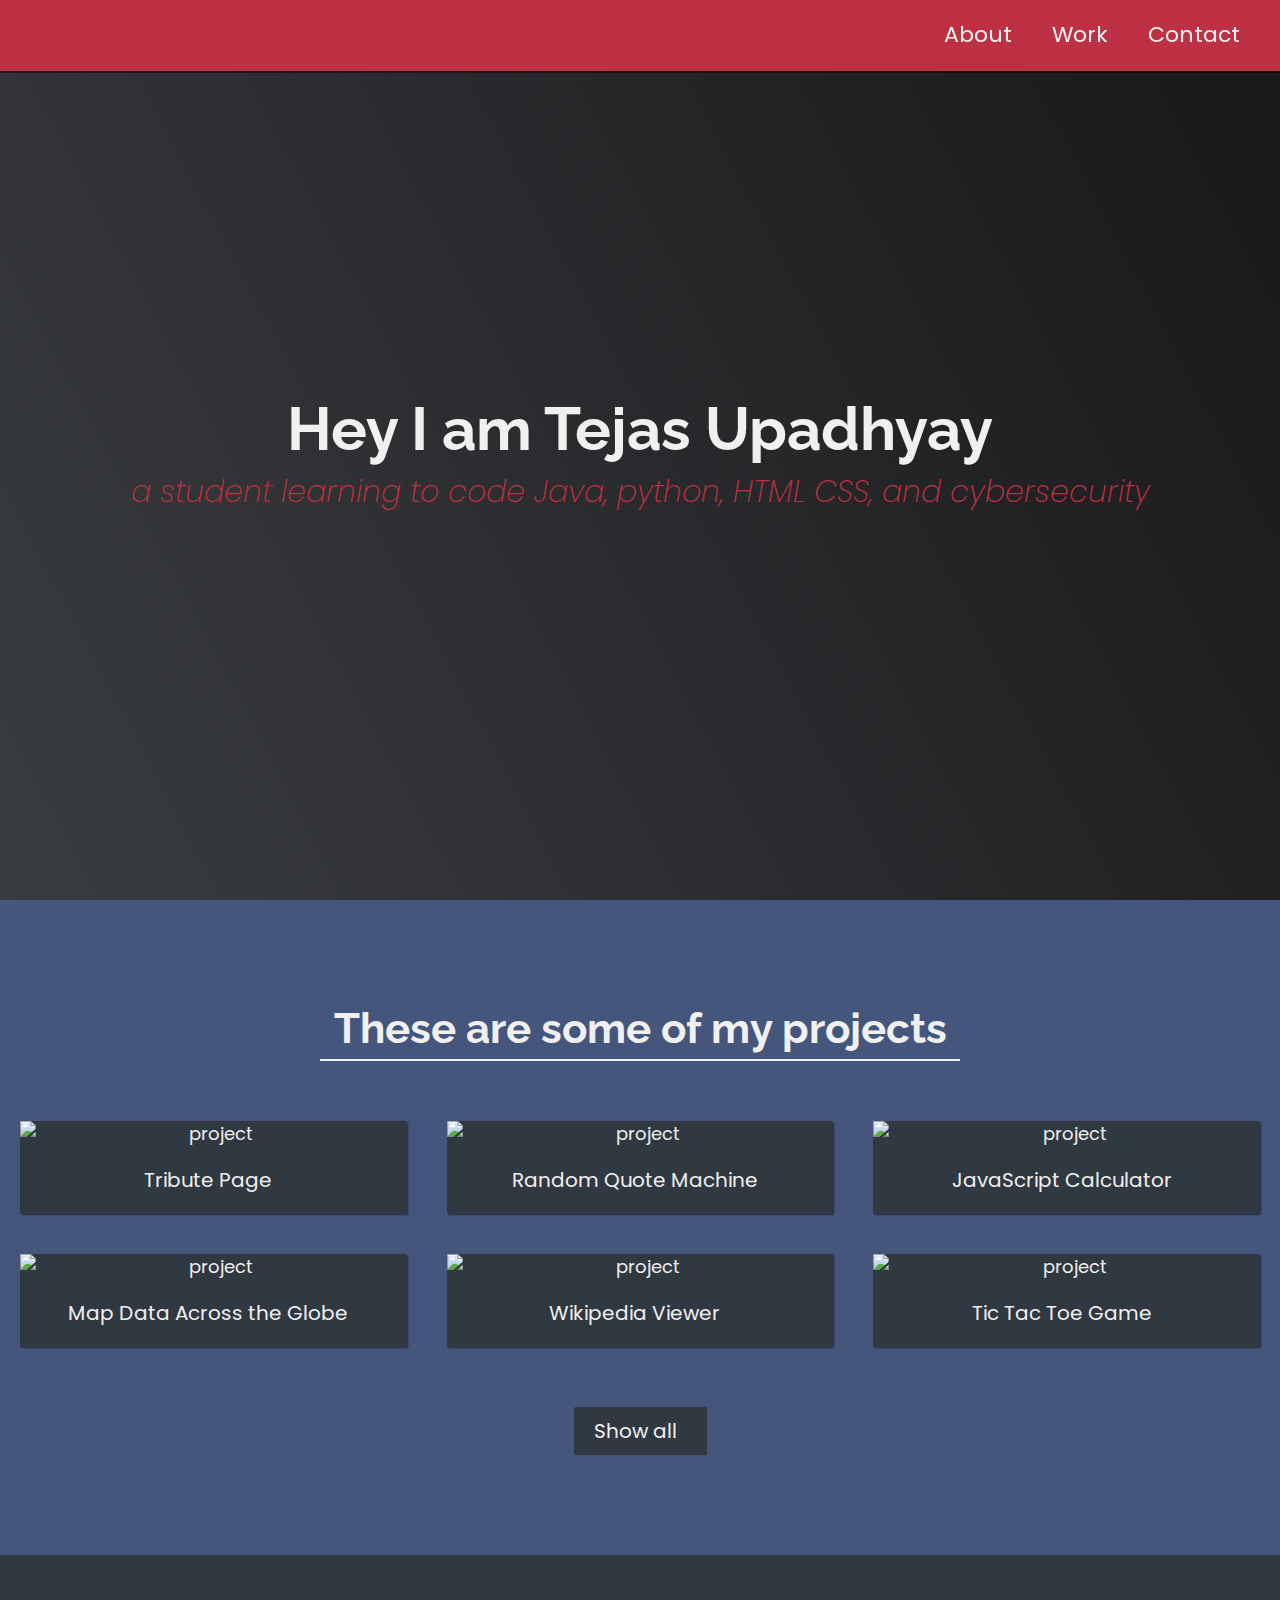
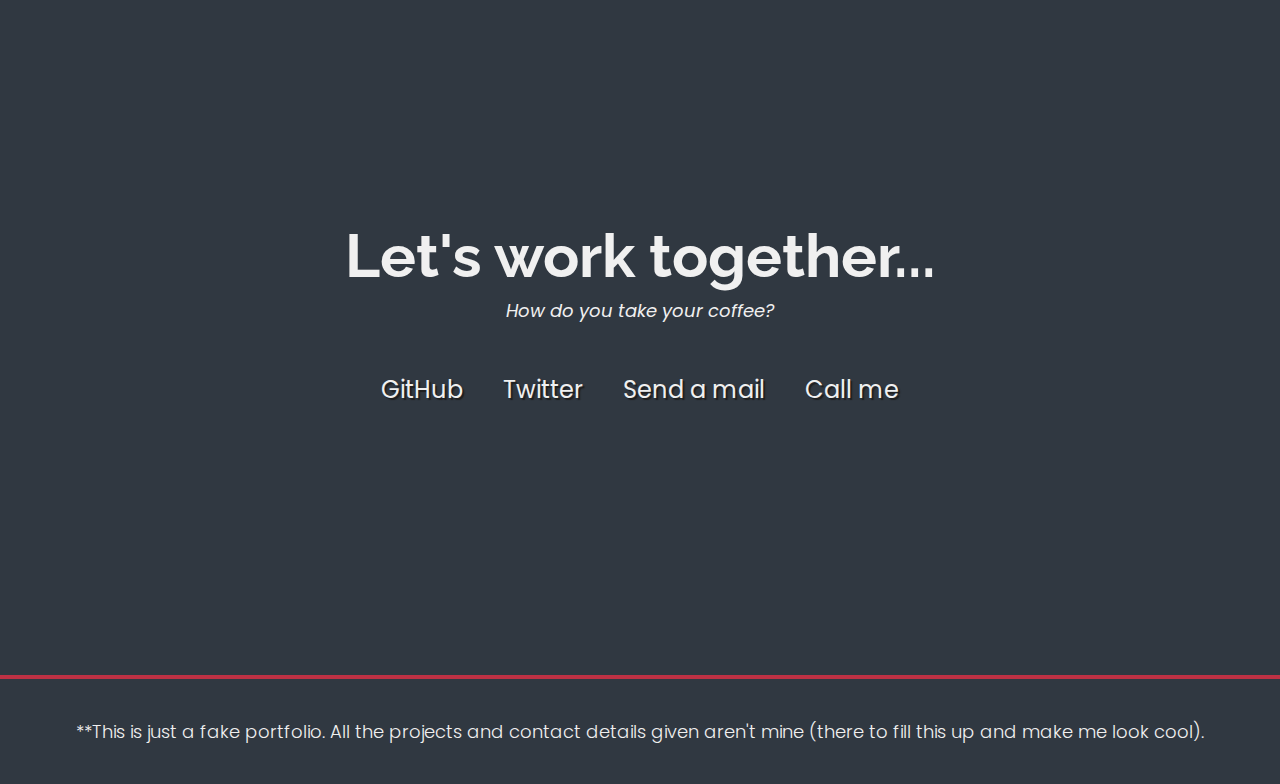
==== index.html @ 2652f076 "Update index.html" ====
<!DOCTYPE html>
<html>
  <head>
    <link rel="stylesheet" href="styles.css" />
    <link
      rel="stylesheet"
      href="https://use.fontawesome.com/releases/v5.8.2/css/all.css"
      integrity="sha384-oS3vJWv+0UjzBfQzYUhtDYW+Pj2yciDJxpsK1OYPAYjqT085Qq/1cq5FLXAZQ7Ay"
      crossorigin="anonymous"
    />
    <link
      href="https://fonts.googleapis.com/css?family=Poppins:200i,300,400&display=swap"
      rel="stylesheet"
    />
    <link
      href="https://fonts.googleapis.com/css?family=Raleway:700&display=swap"
      rel="stylesheet"
    />
  </head>
  <body>
    <!-- START NAV -->

    <nav id="navbar" class="nav">
      <ul class="nav-list">
        <li>
          <a href="#welcome-section">About</a>
        </li>
        <li>
          <a href="#projects">Work</a>
        </li>
        <li>
          <a href="#contact">Contact</a>
        </li>
      </ul>
    </nav>

    <!-- END NAV -->

    <!-- START WELCOME SECTION -->

    <section id="welcome-section" class="welcome-section">
      <h1>Hey I am Tejas Upadhyay</h1>
      <p>a student learning to code Java, python, HTML CSS, and cybersecurity</p>
    </section>

    <!-- END WELCOME SECTION -->

    <!-- START PROJECTS SECTION -->

    <section id="projects" class="projects-section">
      <h2 class="projects-section-header">These are some of my projects</h2>

      <div class="projects-grid">
        <a
          href="https://codepen.io/freeCodeCamp/full/zNqgVx"
          target="_blank"
          class="project project-tile"
        >
          <img
            class="project-image"
            src="https://cdn.freecodecamp.org/testable-projects-fcc/images/tribute.jpg"
            alt="project"
          />
          <p class="project-title">
            <span class="code">&lt;</span>
            Tribute Page
            <span class="code">&#47;&gt;</span>
          </p>
        </a>
        <a
          href="https://codepen.io/freeCodeCamp/full/qRZeGZ"
          target="_blank"
          class="project project-tile"
        >
          <img
            class="project-image"
            src="https://cdn.freecodecamp.org/testable-projects-fcc/images/random-quote-machine.png"
            alt="project"
          />
          <p class="project-title">
            <span class="code">&lt;</span>
            Random Quote Machine
            <span class="code">&#47;&gt;</span>
          </p>
        </a>
        <a
          href="https://codepen.io/freeCodeCamp/full/wgGVVX"
          target="_blank"
          class="project project-tile"
        >
          <img
            class="project-image"
            src="https://cdn.freecodecamp.org/testable-projects-fcc/images/calc.png"
            alt="project"
          />
          <p class="project-title">
            <span class="code">&lt;</span>
            JavaScript Calculator
            <span class="code">&#47;&gt;</span>
          </p>
        </a>
        <a
          href="https://codepen.io/freeCodeCamp/full/mVEJag"
          target="_blank"
          class="project project-tile"
        >
          <img
            class="project-image"
            src="https://cdn.freecodecamp.org/testable-projects-fcc/images/map.jpg"
            alt="project"
          />
          <p class="project-title">
            <span class="code">&lt;</span>
            Map Data Across the Globe
            <span class="code">&#47;&gt;</span>
          </p>
        </a>
        <a
          href="https://codepen.io/freeCodeCamp/full/wGqEga"
          target="_blank"
          class="project project-tile"
        >
          <img
            class="project-image"
            src="https://cdn.freecodecamp.org/testable-projects-fcc/images/wiki.png"
            alt="project"
          />
          <p class="project-title">
            <span class="code">&lt;</span>
            Wikipedia Viewer
            <span class="code">&#47;&gt;</span>
          </p>
        </a>
        <a
          href="https://codepen.io/freeCodeCamp/full/KzXQgy"
          target="_blank"
          class="project project-tile"
        >
          <img
            class="project-image"
            src="https://cdn.freecodecamp.org/testable-projects-fcc/images/tic-tac-toe.png"
            alt="project"
          />
          <p class="project-title">
            <span class="code">&lt;</span>
            Tic Tac Toe Game
            <span class="code">&#47;&gt;</span>
          </p>
        </a>
      </div>

      <a
        href="https://codepen.io/FreeCodeCamp/"
        class="btn btn-show-all"
        target="_blank"
        >Show all<i class="fas fa-chevron-right"></i
      ></a>
    </section>

    <!-- END PROJECTS SECTION -->

    <!-- START CONTACT SECTION -->

    <section id="contact" class="contact-section">
      <div class="contact-section-header">
        <h2>Let's work together...</h2>
        <p>How do you take your coffee?</p>
      </div>
      <div class="contact-links">
        <a
          id="profile-link"
          href="https://github.com/JJtarax"
          target="_blank"
          class="btn contact-details"
          ><i class="fab fa-github"></i> GitHub</a
        >
        <a
          href="https://twitter.com/JJtarax"
          target="_blank"
          class="btn contact-details"
          ><i class="fab fa-twitter"></i> Twitter</a
        >
        <a href="mailto:raymajtarax@gmail.com" class="btn contact-details"><i class="fas fa-at"></i> Send a mail</a
        >
        <a href="tel:555-555-5555" class="btn contact-details"
          ><i class="fas fa-mobile-alt"></i> Call me</a
        >
      </div>
    </section>

    <!-- END CONTACT SECTION -->

    <!-- START FOOTER SECTION -->

    <footer>
      <p>
        **This is just a fake portfolio. All the projects and contact details
        given aren't mine (there to fill this up and make me look cool).
      </p>
    </footer>

    <!-- END FOOTER SECTION -->
  <script data-cfasync="false" src="/cdn-cgi/scripts/5c5dd728/cloudflare-static/email-decode.min.js"></script></body>
</html>
---- styles.css ----
/* Custom properties/variables  */
:root {
  --main-white: #f0f0f0;
  --main-red: #be3144;
  --main-blue: #45567d;
  --main-gray: #303841;
}

/* Base reset */
* {
  margin: 0;
  padding: 0;
}

/* box-sizing and font sizing */
*,
*::before,
*::after {
  box-sizing: inherit;
}

html {
  box-sizing: border-box;

  /* Set font size for easy rem calculations
   * default document font size = 16px, 1rem = 16px, 100% = 16px
   * (100% / 16px) * 10 = 62.5%, 1rem = 10px, 62.5% = 10px
  */
  font-size: 62.5%;
  scroll-behavior: smooth;
}

/* A few media query to set some font sizes at different screen sizes.
 * This helps automate a bit of responsiveness.
 * The trick is to use the rem unit for size values, margin and padding.
 * Because rem is relative to the document font size
 * when we scale up or down the font size on the document
 * it will affect all properties using rem units for the values.
*/

/* I am using the em unit for breakpoints
 * The calculation is the following
 * screen size divided by browser base font size
 * As an example: a breakpoint at 980px
 * 980px / 16px = 61.25em
*/

/* 1200px / 16px = 75em */
@media (max-width: 75em) {
  html {
    font-size: 60%;
  }
}

/* 980px / 16px = 61.25em */
@media (max-width: 61.25em) {
  html {
    font-size: 58%;
  }
}

/* 460px / 16px = 28.75em */
@media (max-width: 28.75em) {
  html {
    font-size: 55%;
  }
}

/* Base styles */

body {
  font-family: 'Poppins', sans-serif;
  font-size: 1.8rem; /* 18px */
  font-weight: 400;
  line-height: 1.4;
  color: var(--main-white);
}

h1,
h2 {
  font-family: 'Raleway', sans-serif;
  font-weight: 700;
  text-align: center;
}

h1 {
  font-size: 6rem;
}

h2 {
  font-size: 4.2rem;
}

ul {
  list-style: none;
}

a {
  text-decoration: none;
  color: var(--main-white);
}

img {
  display: block;
  width: 100%;
}

/* nav */

.nav {
  display: flex;
  justify-content: flex-end;
  position: fixed;
  top: 0;
  left: 0;
  width: 100%;
  background: var(--main-red);
  box-shadow: 0 2px 0 rgba(0, 0, 0, 0.4);
  z-index: 10;
}

.nav-list {
  display: flex;
  margin-right: 2rem;
}

@media (max-width: 28.75em) {
  .nav {
    justify-content: center;
  }

  .nav-list {
    margin: 0 1rem;
  }
}

.nav-list a {
  display: block;
  font-size: 2.2rem;
  padding: 2rem;
}

.nav-list a:hover {
  background: var(--main-blue);
}

/* Welcome section */

.welcome-section {
  display: flex;
  flex-direction: column;
  justify-content: center;
  align-items: center;
  width: 100%;
  height: 100vh;
  background-color: #000;
  background-image: linear-gradient(62deg, #3a3d40 0%, #181719 100%);
}

.welcome-section > p {
  font-size: 3rem;
  font-weight: 200;
  font-style: italic;
  color: var(--main-red);
}

/* Projects section */

.projects-section {
  text-align: center;
  padding: 10rem 2rem;
  background: var(--main-blue);
}

.projects-section-header {
  max-width: 640px;
  margin: 0 auto 6rem auto;
  border-bottom: 0.2rem solid var(--main-white);
}

@media (max-width: 28.75em) {
  .projects-section-header {
    font-size: 4rem;
  }
}

/* "Automagic" image grid using no media queries */
.projects-grid {
  display: grid;
  grid-template-columns: repeat(auto-fit, minmax(320px, 1fr));
  grid-gap: 4rem;
  width: 100%;
  max-width: 1280px;
  margin: 0 auto;
  margin-bottom: 6rem;
}

@media (max-width: 30.625em) {
  .projects-section {
    padding: 6rem 1rem;
  }

  .projects-grid {
    grid-template-columns: 1fr;
  }
}

.project {
  background: var(--main-gray);
  box-shadow: 1px 1px 2px rgba(0, 0, 0, 0.5);
  border-radius: 2px;
}

.code {
  color: var(--main-gray);
  transition: color 0.3s ease-out;
}

.project:hover .code {
  color: #ff7f50;
}

.project-image {
  height: calc(100% - 6.8rem);
  width: 100%;
  object-fit: cover;
}

.project-title {
  font-size: 2rem;
  padding: 2rem 0.5rem;
}

.btn {
  display: inline-block;
  padding: 1rem 2rem;
  border-radius: 2px;
}

.btn-show-all {
  font-size: 2rem;
  background: var(--main-gray);
  transition: background 0.3s ease-out;
}

.btn-show-all:hover {
  background: var(--main-red);
}

.btn-show-all:hover > i {
  transform: translateX(2px);
}

.btn-show-all > i {
  margin-left: 10px;
  transform: translateX(0);
  transition: transform 0.3s ease-out;
}

/* Contact section */

.contact-section {
  display: flex;
  flex-direction: column;
  justify-content: center;
  align-items: center;
  text-align: center;
  width: 100%;
  height: 80vh;
  padding: 0 2rem;
  background: var(--main-gray);
}

.contact-section-header > h2 {
  font-size: 6rem;
}

@media (max-width: 28.75em) {
  .contact-section-header > h2 {
    font-size: 4rem;
  }
}

.contact-section-header > p {
  font-style: italic;
}

.contact-links {
  display: flex;
  justify-content: center;
  width: 100%;
  max-width: 980px;
  margin-top: 4rem;
  flex-wrap: wrap;
}

.contact-details {
  font-size: 2.4rem;
  text-shadow: 2px 2px 1px #1f1f1f;
  transition: transform 0.3s ease-out;
}

.contact-details:hover {
  transform: translateY(8px);
}

/* Footer */

footer {
  font-weight: 300;
  display: flex;
  justify-content: space-evenly;
  padding: 2rem;
  background: var(--main-gray);
  border-top: 4px solid var(--main-red);
}

footer > p {
  margin: 2rem;
}

footer i {
  vertical-align: middle;
}

@media (max-width: 28.75em) {
  footer {
    flex-direction: column;
    text-align: center;
  }
}
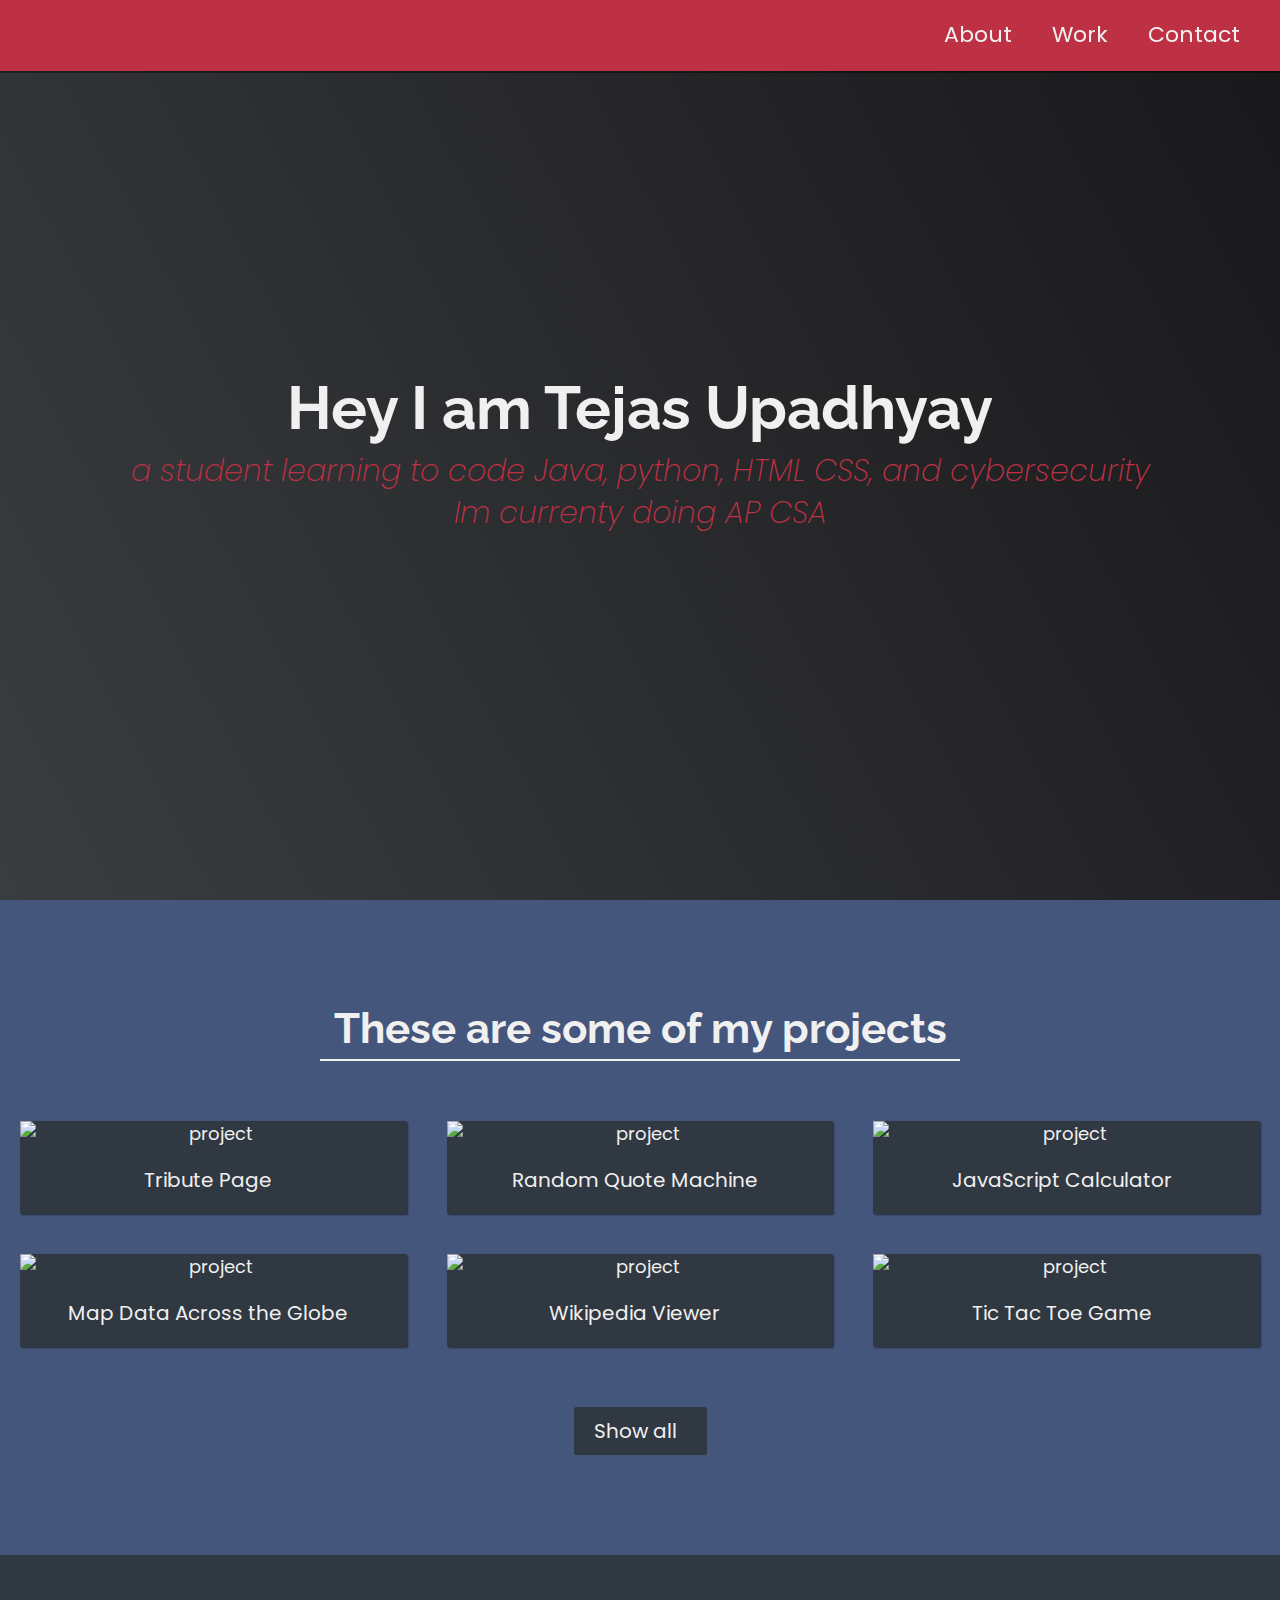
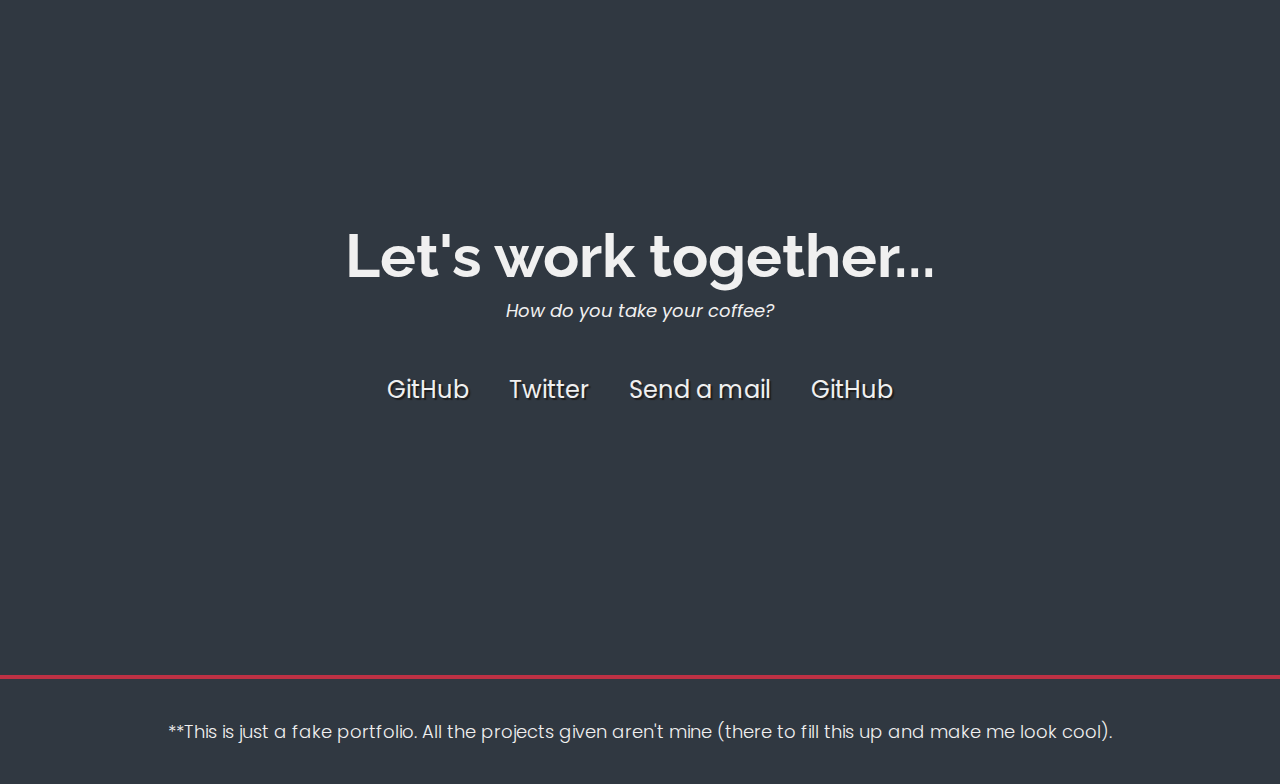
==== commit 1948d111: "Update" ====
--- a/index.html
+++ b/index.html
@@ -24,7 +24,7 @@
     <nav id="navbar" class="nav">
       <ul class="nav-list">
         <li>
-          <a href="#welcome-section">About</a>
+          <a href="#About">About</a>
         </li>
         <li>
           <a href="#projects">Work</a>
@@ -39,9 +39,10 @@
 
     <!-- START WELCOME SECTION -->
 
-    <section id="welcome-section" class="welcome-section">
+    <section id="About" class="About">
       <h1>Hey I am Tejas Upadhyay</h1>
       <p>a student learning to code Java, python, HTML CSS, and cybersecurity</p>
+      <p>Im currenty doing AP CSA</p>
     </section>
 
     <!-- END WELCOME SECTION -->
@@ -183,8 +184,12 @@
         >
         <a href="mailto:raymajtarax@gmail.com" class="btn contact-details"><i class="fas fa-at"></i> Send a mail</a
         >
-        <a href="tel:555-555-5555" class="btn contact-details"
-          ><i class="fas fa-mobile-alt"></i> Call me</a
+        <a
+          id="profile-link"
+          href="https://discord.com/users/706881691972665436"
+          target="_blank"
+          class="btn contact-details"
+          ><i class="fab fa-discord"></i> GitHub</a
         >
       </div>
     </section>
@@ -195,8 +200,7 @@
 
     <footer>
       <p>
-        **This is just a fake portfolio. All the projects and contact details
-        given aren't mine (there to fill this up and make me look cool).
+        **This is just a fake portfolio. All the projects given aren't mine (there to fill this up and make me look cool).
       </p>
     </footer>
 
--- a/styles.css
+++ b/styles.css
@@ -146,7 +146,7 @@
 
 /* Welcome section */
 
-.welcome-section {
+.About {
   display: flex;
   flex-direction: column;
   justify-content: center;
@@ -157,7 +157,7 @@
   background-image: linear-gradient(62deg, #3a3d40 0%, #181719 100%);
 }
 
-.welcome-section > p {
+.About > p {
   font-size: 3rem;
   font-weight: 200;
   font-style: italic;
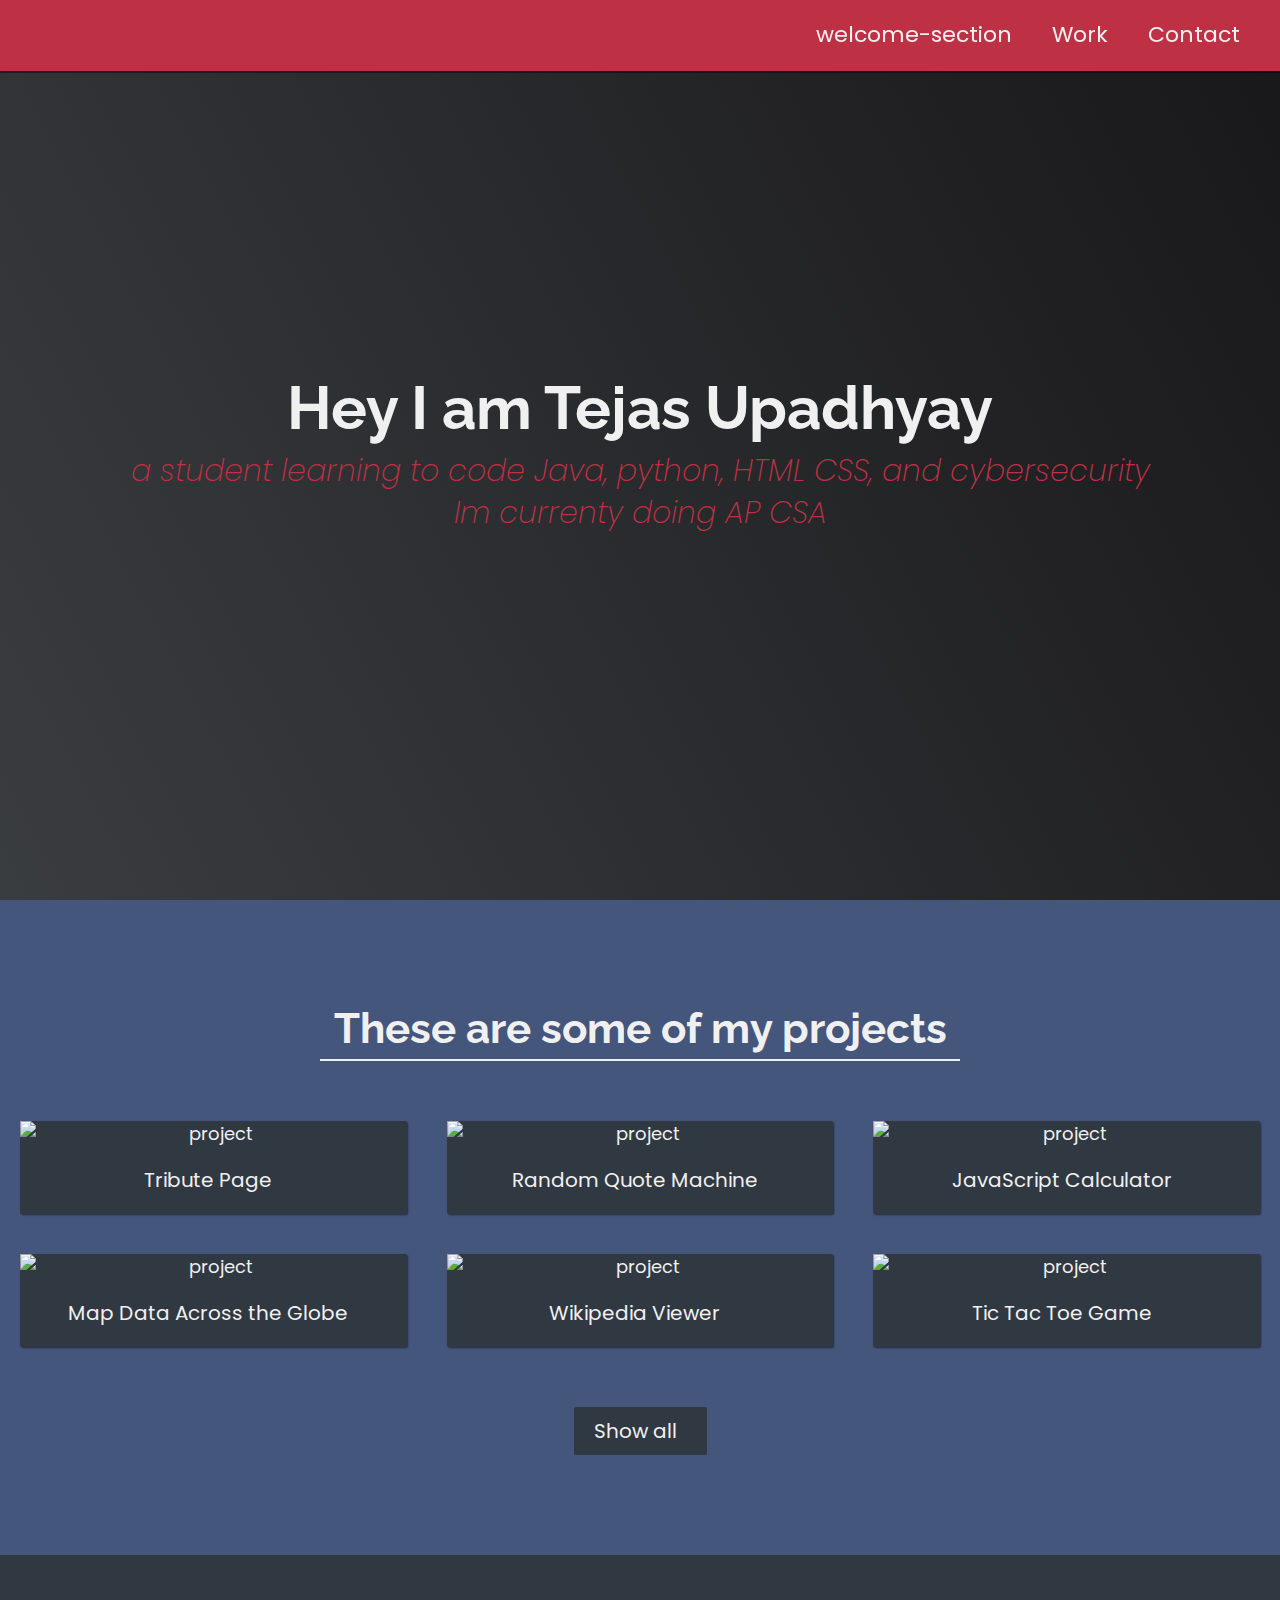
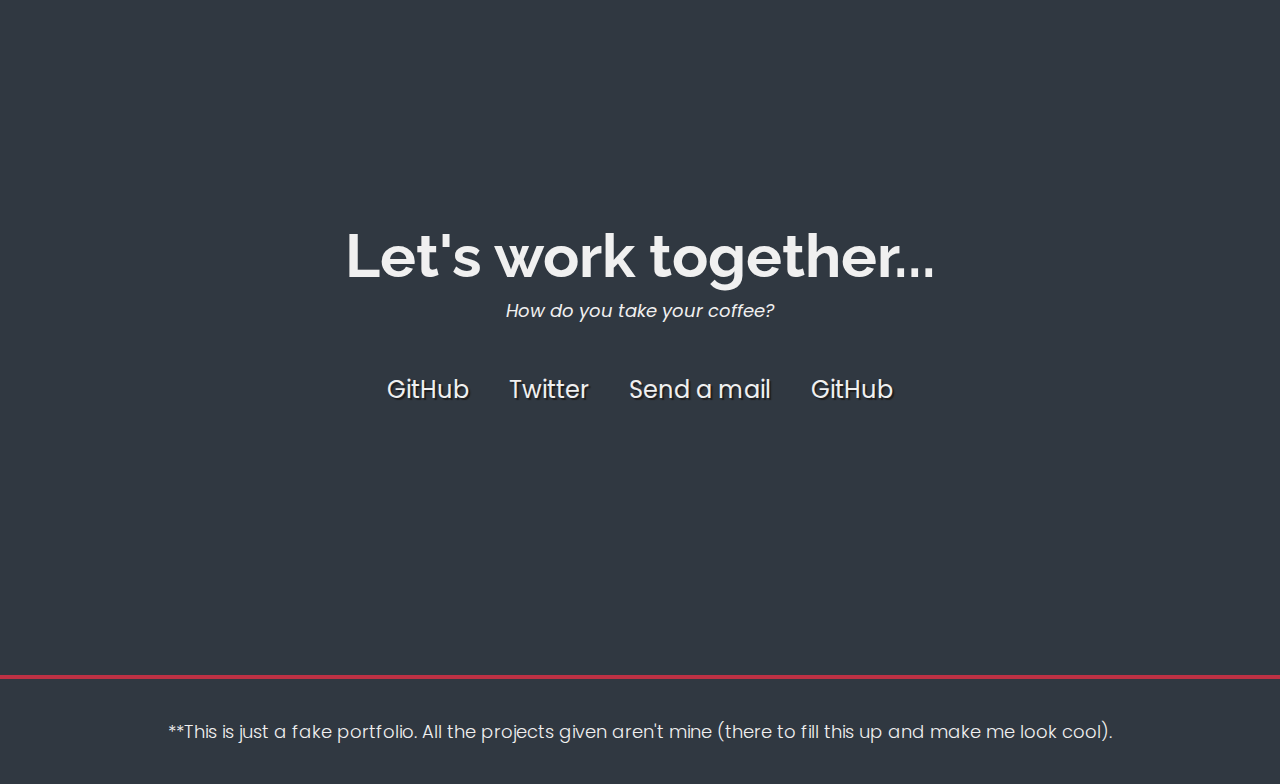
==== commit 8c35c59a: "Update" ====
--- a/index.html
+++ b/index.html
@@ -24,7 +24,7 @@
     <nav id="navbar" class="nav">
       <ul class="nav-list">
         <li>
-          <a href="#About">About</a>
+          <a href="#welcome-section">welcome-section</a>
         </li>
         <li>
           <a href="#projects">Work</a>
@@ -39,7 +39,7 @@
 
     <!-- START WELCOME SECTION -->
 
-    <section id="About" class="About">
+    <section id="welcome-section" class="welcome-section">
       <h1>Hey I am Tejas Upadhyay</h1>
       <p>a student learning to code Java, python, HTML CSS, and cybersecurity</p>
       <p>Im currenty doing AP CSA</p>
--- a/styles.css
+++ b/styles.css
@@ -146,7 +146,7 @@
 
 /* Welcome section */
 
-.About {
+.welcome-section {
   display: flex;
   flex-direction: column;
   justify-content: center;
@@ -157,7 +157,7 @@
   background-image: linear-gradient(62deg, #3a3d40 0%, #181719 100%);
 }
 
-.About > p {
+.welcome-section > p {
   font-size: 3rem;
   font-weight: 200;
   font-style: italic;
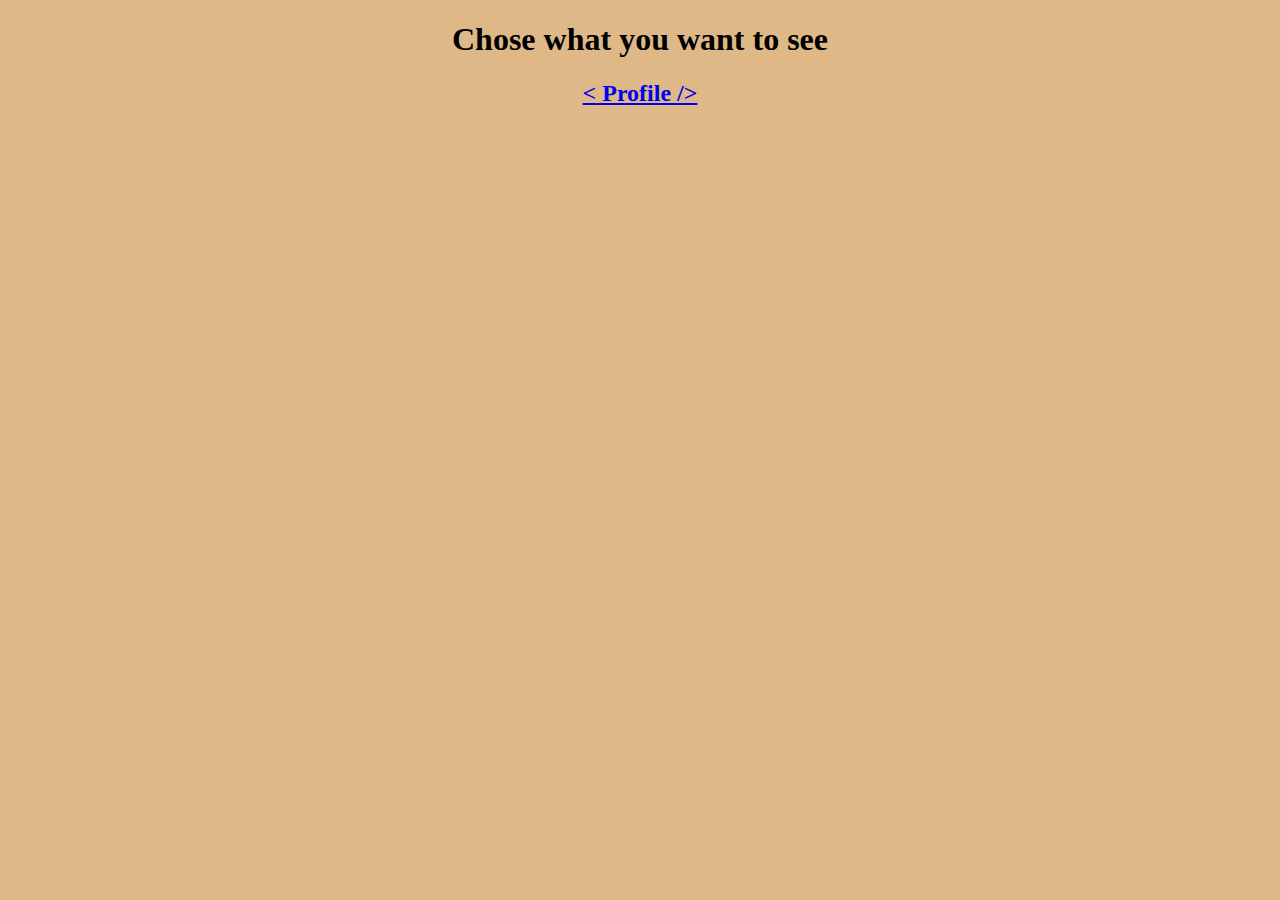
==== commit c9a70d27: "Create index.html" ====
--- a/index.html
+++ b/index.html
@@ -1,209 +1,30 @@
+<!DOCTYPE html>
+<html lang="en">
+<link rel="stylesheet" href="style.css">
+<head>
+    <meta charset="UTF-8">
+    <meta name="viewport" content="width=device-width, initial-scale=1.0">
+    <title>Document</title>
+</head>
+<body>
+    <h1>Chose what you want to see</h1>
+    <!-- START of website SECTION -->
 
-<!DOCTYPE html>
-<html>
-  <head>
-    <link rel="stylesheet" href="styles.css" />
-    <link
-      rel="stylesheet"
-      href="https://use.fontawesome.com/releases/v5.8.2/css/all.css"
-      integrity="sha384-oS3vJWv+0UjzBfQzYUhtDYW+Pj2yciDJxpsK1OYPAYjqT085Qq/1cq5FLXAZQ7Ay"
-      crossorigin="anonymous"
-    />
-    <link
-      href="https://fonts.googleapis.com/css?family=Poppins:200i,300,400&display=swap"
-      rel="stylesheet"
-    />
-    <link
-      href="https://fonts.googleapis.com/css?family=Raleway:700&display=swap"
-      rel="stylesheet"
-    />
-  </head>
-  <body>
-    <!-- START NAV -->
-
-    <nav id="navbar" class="nav">
-      <ul class="nav-list">
-        <li>
-          <a href="#welcome-section">welcome-section</a>
-        </li>
-        <li>
-          <a href="#projects">Work</a>
-        </li>
-        <li>
-          <a href="#contact">Contact</a>
-        </li>
-      </ul>
-    </nav>
-
-    <!-- END NAV -->
-
-    <!-- START WELCOME SECTION -->
-
-    <section id="welcome-section" class="welcome-section">
-      <h1>Hey I am Tejas Upadhyay</h1>
-      <p>a student learning to code Java, python, HTML CSS, and cybersecurity</p>
-      <p>Im currenty doing AP CSA</p>
-    </section>
-
-    <!-- END WELCOME SECTION -->
-
-    <!-- START PROJECTS SECTION -->
-
-    <section id="projects" class="projects-section">
-      <h2 class="projects-section-header">These are some of my projects</h2>
-
-      <div class="projects-grid">
-        <a
-          href="https://codepen.io/freeCodeCamp/full/zNqgVx"
+    <!-- start of website 1 -->
+    <a
+          href="https://jjtarax.github.io/Website/1/"
           target="_blank"
           class="project project-tile"
         >
-          <img
-            class="project-image"
-            src="https://cdn.freecodecamp.org/testable-projects-fcc/images/tribute.jpg"
-            alt="project"
-          />
-          <p class="project-title">
+        <h2 class="project-title">
             <span class="code">&lt;</span>
-            Tribute Page
+            Profile
             <span class="code">&#47;&gt;</span>
-          </p>
-        </a>
-        <a
-          href="https://codepen.io/freeCodeCamp/full/qRZeGZ"
-          target="_blank"
-          class="project project-tile"
-        >
-          <img
-            class="project-image"
-            src="https://cdn.freecodecamp.org/testable-projects-fcc/images/random-quote-machine.png"
-            alt="project"
-          />
-          <p class="project-title">
-            <span class="code">&lt;</span>
-            Random Quote Machine
-            <span class="code">&#47;&gt;</span>
-          </p>
-        </a>
-        <a
-          href="https://codepen.io/freeCodeCamp/full/wgGVVX"
-          target="_blank"
-          class="project project-tile"
-        >
-          <img
-            class="project-image"
-            src="https://cdn.freecodecamp.org/testable-projects-fcc/images/calc.png"
-            alt="project"
-          />
-          <p class="project-title">
-            <span class="code">&lt;</span>
-            JavaScript Calculator
-            <span class="code">&#47;&gt;</span>
-          </p>
-        </a>
-        <a
-          href="https://codepen.io/freeCodeCamp/full/mVEJag"
-          target="_blank"
-          class="project project-tile"
-        >
-          <img
-            class="project-image"
-            src="https://cdn.freecodecamp.org/testable-projects-fcc/images/map.jpg"
-            alt="project"
-          />
-          <p class="project-title">
-            <span class="code">&lt;</span>
-            Map Data Across the Globe
-            <span class="code">&#47;&gt;</span>
-          </p>
-        </a>
-        <a
-          href="https://codepen.io/freeCodeCamp/full/wGqEga"
-          target="_blank"
-          class="project project-tile"
-        >
-          <img
-            class="project-image"
-            src="https://cdn.freecodecamp.org/testable-projects-fcc/images/wiki.png"
-            alt="project"
-          />
-          <p class="project-title">
-            <span class="code">&lt;</span>
-            Wikipedia Viewer
-            <span class="code">&#47;&gt;</span>
-          </p>
-        </a>
-        <a
-          href="https://codepen.io/freeCodeCamp/full/KzXQgy"
-          target="_blank"
-          class="project project-tile"
-        >
-          <img
-            class="project-image"
-            src="https://cdn.freecodecamp.org/testable-projects-fcc/images/tic-tac-toe.png"
-            alt="project"
-          />
-          <p class="project-title">
-            <span class="code">&lt;</span>
-            Tic Tac Toe Game
-            <span class="code">&#47;&gt;</span>
-          </p>
-        </a>
-      </div>
+        </h2>
+    </a>
+    <!-- end of website 1 -->
 
-      <a
-        href="https://codepen.io/FreeCodeCamp/"
-        class="btn btn-show-all"
-        target="_blank"
-        >Show all<i class="fas fa-chevron-right"></i
-      ></a>
-    </section>
 
-    <!-- END PROJECTS SECTION -->
-
-    <!-- START CONTACT SECTION -->
-
-    <section id="contact" class="contact-section">
-      <div class="contact-section-header">
-        <h2>Let's work together...</h2>
-        <p>How do you take your coffee?</p>
-      </div>
-      <div class="contact-links">
-        <a
-          id="profile-link"
-          href="https://github.com/JJtarax"
-          target="_blank"
-          class="btn contact-details"
-          ><i class="fab fa-github"></i> GitHub</a
-        >
-        <a
-          href="https://twitter.com/JJtarax"
-          target="_blank"
-          class="btn contact-details"
-          ><i class="fab fa-twitter"></i> Twitter</a
-        >
-        <a href="mailto:raymajtarax@gmail.com" class="btn contact-details"><i class="fas fa-at"></i> Send a mail</a
-        >
-        <a
-          id="profile-link"
-          href="https://discord.com/users/706881691972665436"
-          target="_blank"
-          class="btn contact-details"
-          ><i class="fab fa-discord"></i> GitHub</a
-        >
-      </div>
-    </section>
-
-    <!-- END CONTACT SECTION -->
-
-    <!-- START FOOTER SECTION -->
-
-    <footer>
-      <p>
-        **This is just a fake portfolio. All the projects given aren't mine (there to fill this up and make me look cool).
-      </p>
-    </footer>
-
-    <!-- END FOOTER SECTION -->
-  <script data-cfasync="false" src="/cdn-cgi/scripts/5c5dd728/cloudflare-static/email-decode.min.js"></script></body>
-</html>
+    <!-- end of website section -->
+</body>
+</html>--- a/style.css
+++ b/style.css
@@ -0,0 +1,5 @@
+body {
+    text-align: center;
+    background-color: burlywood;
+    /*background-image: url(https://steamuserimages-a.akamaihd.net/ugc/809997459553919208/580192EFBD48D204462263A517BD48E641715C3C/?imw=5000&imh=5000&ima=fit&impolicy=Letterbox&imcolor=%23000000&letterbox=false);*/
+    }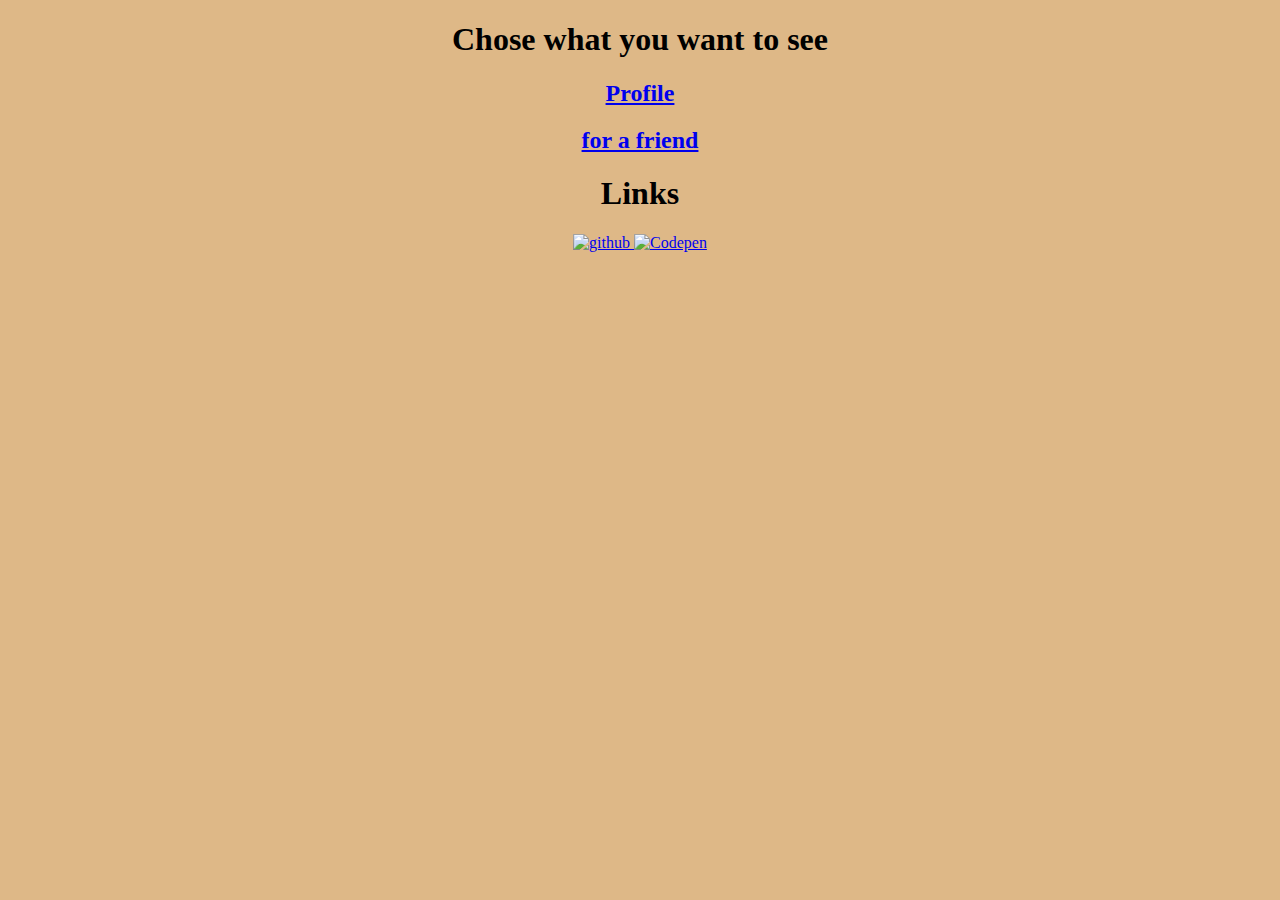
==== commit 3c2d8cdc: "cali girls" ====
--- a/index.html
+++ b/index.html
@@ -8,23 +8,46 @@
 </head>
 <body>
     <h1>Chose what you want to see</h1>
-    <!-- START of website SECTION -->
-
-    <!-- start of website 1 -->
     <a
           href="https://jjtarax.github.io/Website/1/"
           target="_blank"
           class="project project-tile"
         >
         <h2 class="project-title">
-            <span class="code">&lt;</span>
             Profile
-            <span class="code">&#47;&gt;</span>
         </h2>
     </a>
-    <!-- end of website 1 -->
+    <a
+        href="https://www.youtube.com/watch?v=S-fe9T28VLM"
+        target="_blank"
+        class="project project-tile"
+        >
+        <h2>
+            for a friend
+        </h2>
+    </a>
 
+    <h1>Links</h1>
+    <a
+        href = "https://github.com/JJtarax/"
+        target="_blank"
+        class="project project-tile"
+        >
+        <img 
+            src="https://logos-world.net/wp-content/uploads/2020/11/GitHub-Logo.png" 
+            alt="github"
+            class="links-img"
+            >
 
-    <!-- end of website section -->
+    <a
+        href = "https://codepen.io/JJtarax/"
+        target="_blank"
+        class="project project-tile"
+        >
+        <img 
+            src="https://d33wubrfki0l68.cloudfront.net/assets/8666817d946d5a219a2732a3e4f4aeb83ba9e77b/codepen-wordmark-display-inside-black@10x.png" 
+            alt="Codepen" 
+            class="links-img"
+             >
 </body>
 </html>--- a/style.css
+++ b/style.css
@@ -2,4 +2,9 @@
     text-align: center;
     background-color: burlywood;
     /*background-image: url(https://steamuserimages-a.akamaihd.net/ugc/809997459553919208/580192EFBD48D204462263A517BD48E641715C3C/?imw=5000&imh=5000&ima=fit&impolicy=Letterbox&imcolor=%23000000&letterbox=false);*/
-    }+    }
+
+.links-img {
+    width: 10%;
+    height: auto;
+}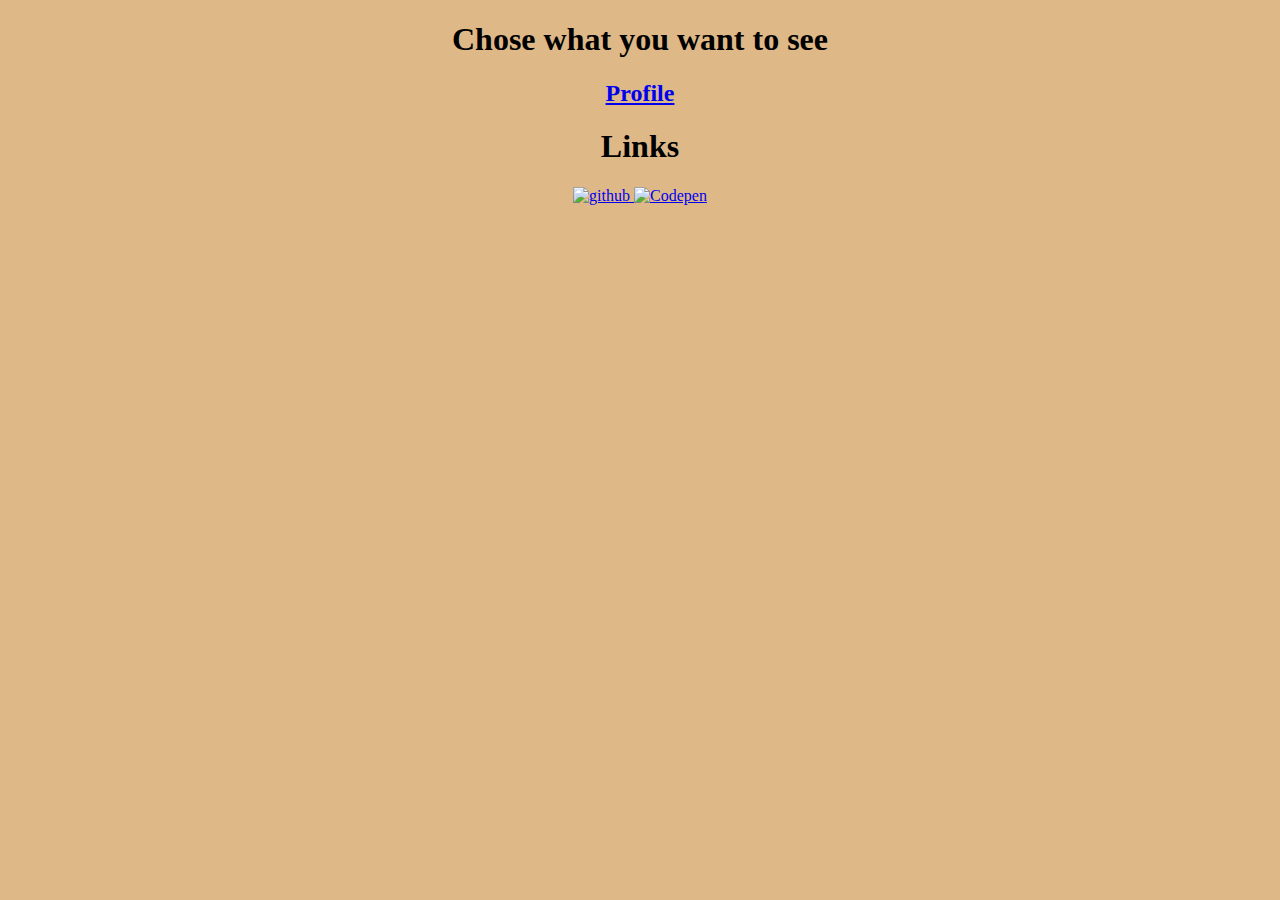
==== commit bf75216d: "Update index.html" ====
--- a/index.html
+++ b/index.html
@@ -17,16 +17,7 @@
             Profile
         </h2>
     </a>
-    <a
-        href="https://www.youtube.com/watch?v=S-fe9T28VLM"
-        target="_blank"
-        class="project project-tile"
-        >
-        <h2>
-            for a friend
-        </h2>
-    </a>
-
+    
     <h1>Links</h1>
     <a
         href = "https://github.com/JJtarax/"
@@ -50,4 +41,4 @@
             class="links-img"
              >
 </body>
-</html>+</html>
